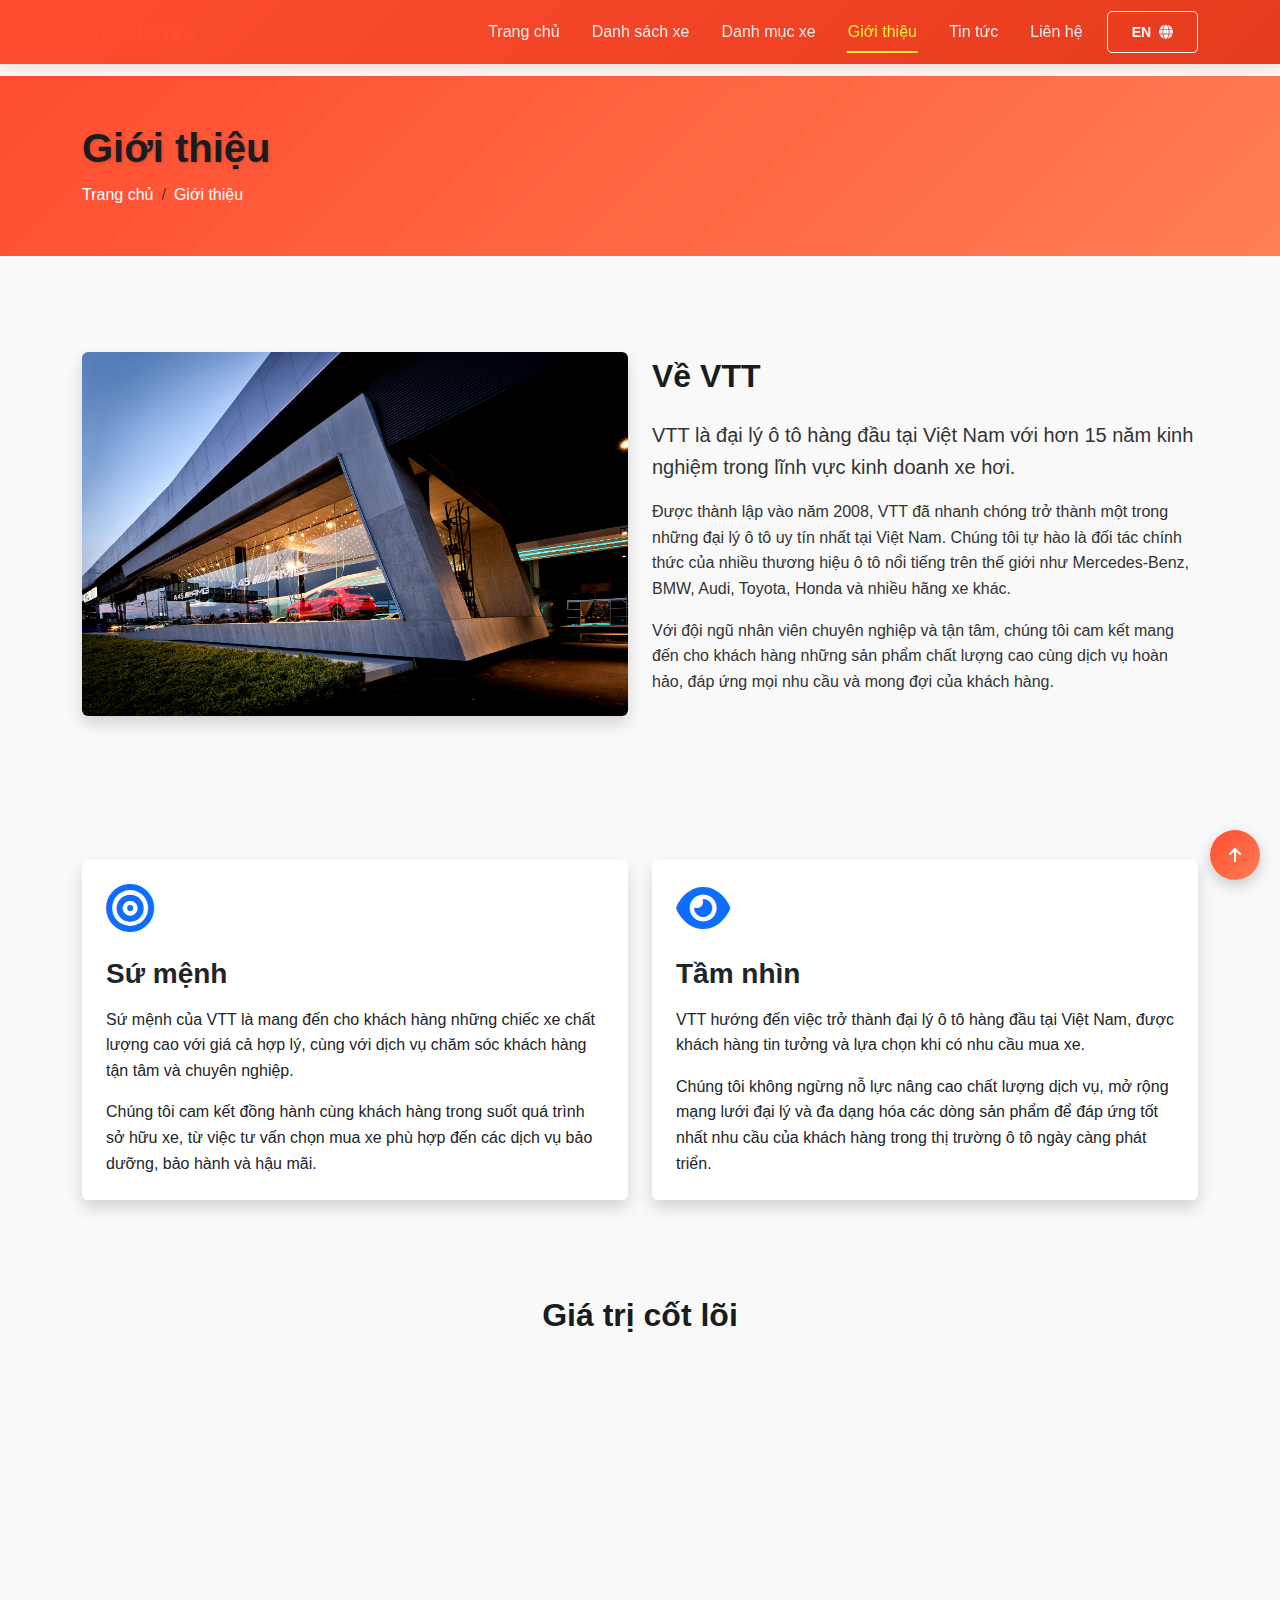
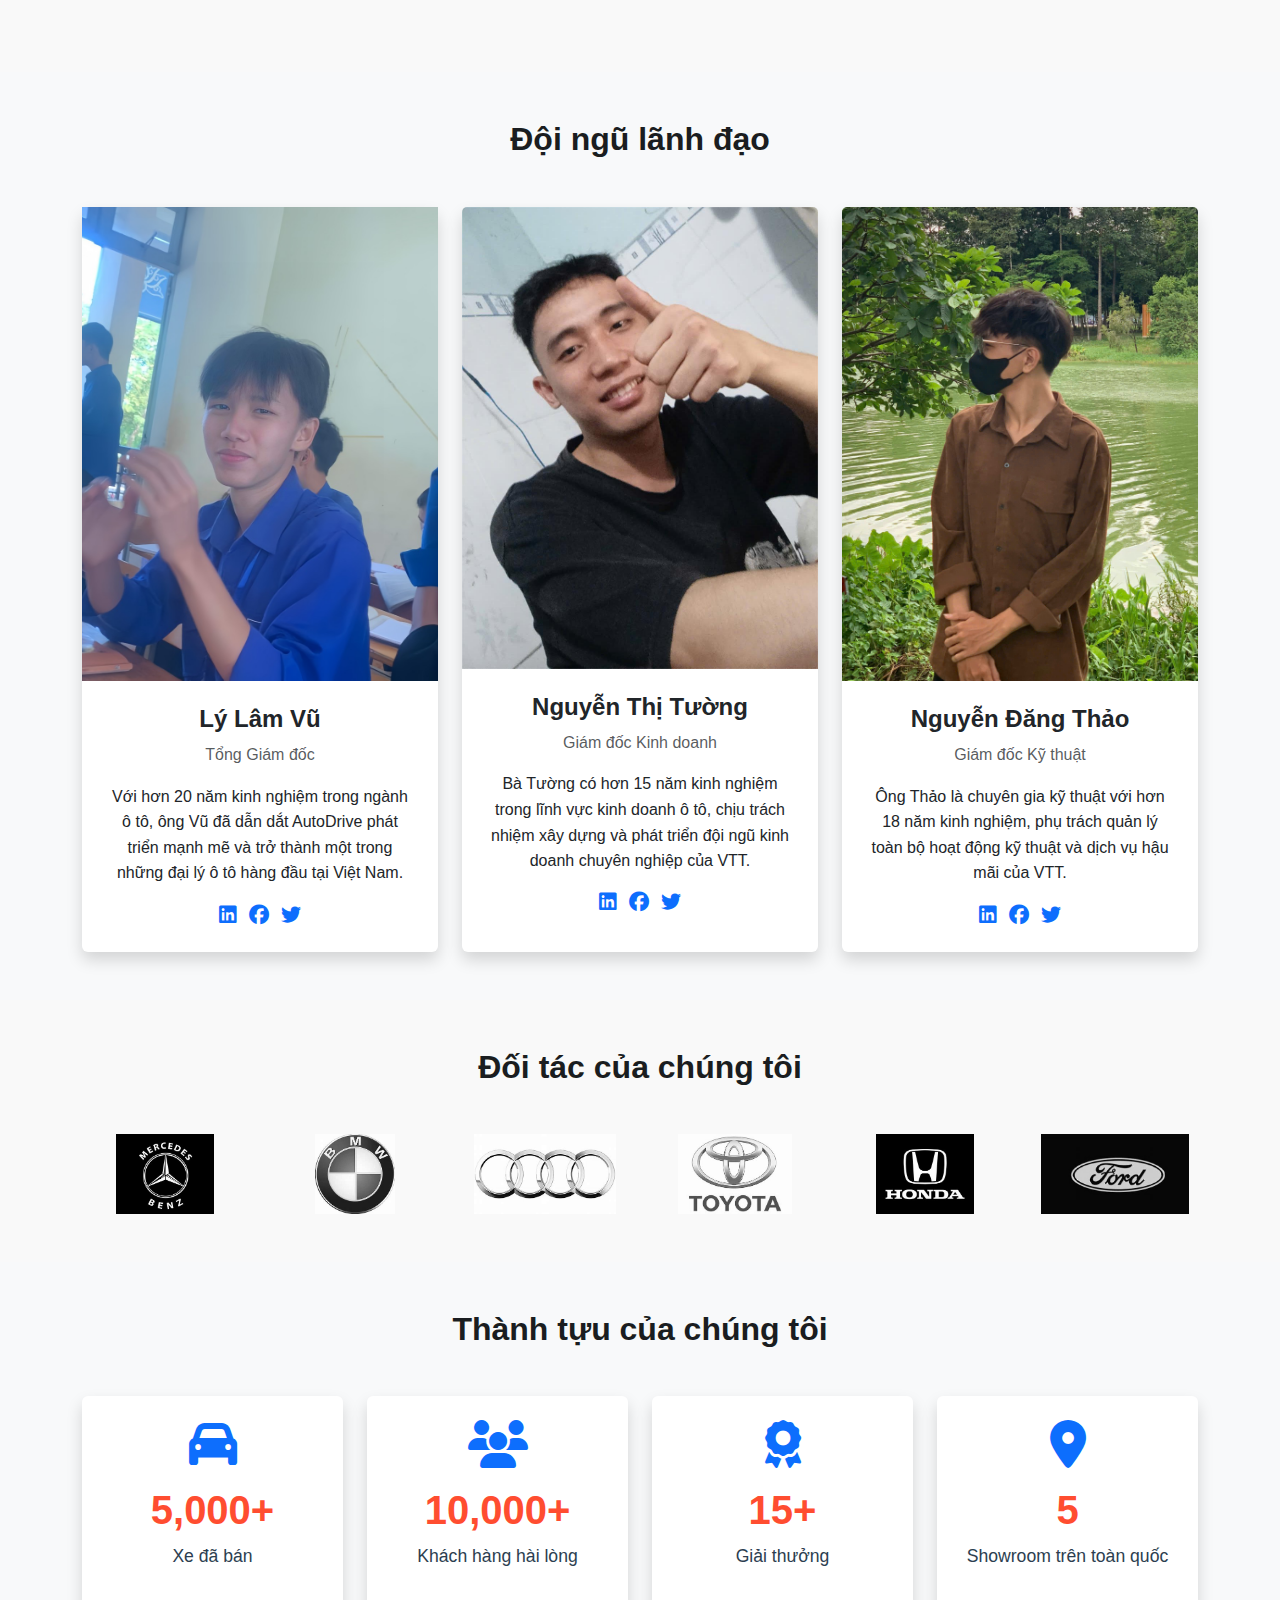
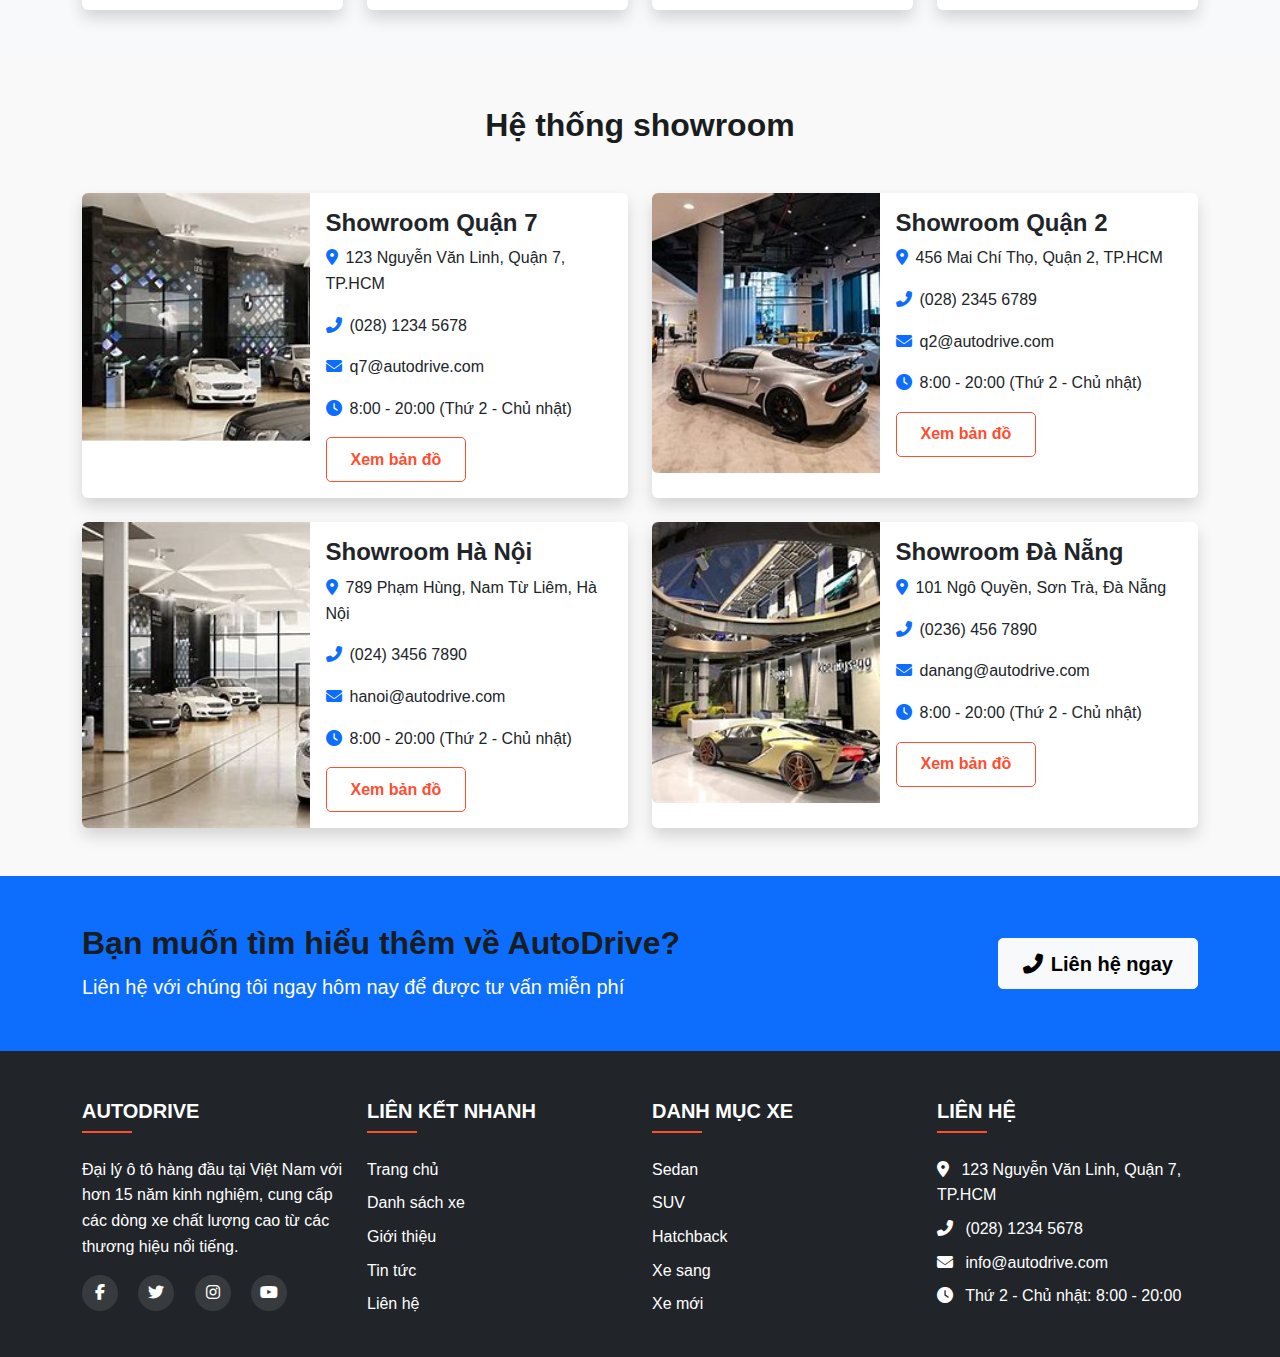
==== about.html @ f497517d "first commit" ====
<!DOCTYPE html>
<html lang="vi">
  <head>
    <meta charset="UTF-8" />
    <meta name="viewport" content="width=device-width, initial-scale=1.0" />
    <meta
      name="description"
      content="Giới thiệu về AutoDrive - Đại lý ô tô uy tín hàng đầu Việt Nam với hơn 15 năm kinh nghiệm trong lĩnh vực kinh doanh xe hơi"
    />
    <title>Giới thiệu - AutoDrive</title>
    <link
      href="https://cdn.jsdelivr.net/npm/bootstrap@5.3.0/dist/css/bootstrap.min.css"
      rel="stylesheet"
    />
    <link
      rel="stylesheet"
      href="https://cdnjs.cloudflare.com/ajax/libs/font-awesome/6.4.0/css/all.min.css"
    />
    <link rel="stylesheet" href="css/styles.css" />
    <style>
      .achievement-number {
        font-size: 2.5rem;
        font-weight: 700;
        color: var(--primary-color);
        margin-bottom: 0.5rem;
      }
      .achievement-text {
        font-size: 1.1rem;
        color: var(--secondary-color);
      }
      .partners-slider img {
        max-height: 80px;
        object-fit: contain;
        filter: grayscale(100%);
        transition: filter 0.3s ease;
      }
      .partners-slider img:hover {
        filter: grayscale(0%);
      }
    </style>
  </head>
  <body>
    <!-- Header & Navbar -->
    <header>
      <nav class="navbar navbar-expand-lg navbar-dark navbar-custom fixed-top">
        <div class="container">
          <a class="navbar-brand" href="index.html">
            <span class="brand-auto">Auto</span
            ><span class="brand-drive">Drive</span>
          </a>
          <button
            class="navbar-toggler"
            type="button"
            data-bs-toggle="collapse"
            data-bs-target="#navbarNav"
          >
            <span class="navbar-toggler-icon"></span>
          </button>
          <div class="collapse navbar-collapse" id="navbarNav">
            <ul class="navbar-nav ms-auto">
              <li class="nav-item">
                <a class="nav-link" href="index.html" data-lang="home"
                  >Trang chủ</a
                >
              </li>
              <li class="nav-item">
                <a class="nav-link" href="cars.html" data-lang="cars"
                  >Danh sách xe</a
                >
              </li>
              <li class="nav-item dropdown">
                <a
                  class="nav-link"
                  href="#"
                  role="button"
                  data-bs-toggle="dropdown"
                  data-lang="categories"
                >
                  Danh mục xe
                </a>
                <ul class="dropdown-menu">
                  <li>
                    <a
                      class="dropdown-item"
                      href="cars.html?type=sedan"
                      data-lang="sedan"
                      >Sedan</a
                    >
                  </li>
                  <li>
                    <a
                      class="dropdown-item"
                      href="cars.html?type=suv"
                      data-lang="suv"
                      >SUV</a
                    >
                  </li>
                  <li>
                    <a
                      class="dropdown-item"
                      href="cars.html?type=hatchback"
                      data-lang="hatchback"
                      >Hatchback</a
                    >
                  </li>
                  <li>
                    <a
                      class="dropdown-item"
                      href="cars.html?type=luxury"
                      data-lang="luxury"
                      >Xe sang</a
                    >
                  </li>
                </ul>
              </li>
              <li class="nav-item">
                <a class="nav-link active" href="about.html" data-lang="about"
                  >Giới thiệu</a
                >
              </li>
              <li class="nav-item">
                <a class="nav-link" href="news.html" data-lang="news"
                  >Tin tức</a
                >
              </li>
              <li class="nav-item">
                <a class="nav-link" href="contact.html" data-lang="contact"
                  >Liên hệ</a
                >
              </li>
              <li class="nav-item">
                <button
                  id="language-switcher"
                  class="btn btn-sm btn-outline-light ms-2"
                >
                  EN <i class="fas fa-globe ms-1"></i>
                </button>
              </li>
            </ul>
          </div>
        </div>
      </nav>
    </header>

    <!-- Page Header -->
    <section class="page-header bg-primary text-white py-5 mb-5">
      <div class="container">
        <div class="row">
          <div class="col-md-8">
            <h1>Giới thiệu</h1>
            <nav aria-label="breadcrumb">
              <ol class="breadcrumb">
                <li class="breadcrumb-item">
                  <a href="index.html" class="text-white">Trang chủ</a>
                </li>
                <li
                  class="breadcrumb-item active text-white"
                  aria-current="page"
                >
                  Giới thiệu
                </li>
              </ol>
            </nav>
          </div>
        </div>
      </div>
    </section>

    <!-- About Us Section -->
    <section id="about-us" class="py-5">
      <div class="container">
        <div class="row align-items-center mb-5">
          <div class="col-lg-6 mb-4 mb-lg-0">
            <img
              src="./imgs/car-showroom.jpg"
              alt="AutoDrive Showroom"
              class="img-fluid rounded shadow"
              onerror="this.src='/placeholder.svg?height=300&width=500';this.onerror='';"
            />
          </div>
          <div class="col-lg-6">
            <h2 class="mb-4">Về VTT</h2>
            <p class="lead">
              VTT là đại lý ô tô hàng đầu tại Việt Nam với hơn 15 năm kinh
              nghiệm trong lĩnh vực kinh doanh xe hơi.
            </p>
            <p>
              Được thành lập vào năm 2008, VTT đã nhanh chóng trở thành một
              trong những đại lý ô tô uy tín nhất tại Việt Nam. Chúng tôi tự hào
              là đối tác chính thức của nhiều thương hiệu ô tô nổi tiếng trên
              thế giới như Mercedes-Benz, BMW, Audi, Toyota, Honda và nhiều hãng
              xe khác.
            </p>
            <p>
              Với đội ngũ nhân viên chuyên nghiệp và tận tâm, chúng tôi cam kết
              mang đến cho khách hàng những sản phẩm chất lượng cao cùng dịch vụ
              hoàn hảo, đáp ứng mọi nhu cầu và mong đợi của khách hàng.
            </p>
          </div>
        </div>
      </div>
    </section>

    <!-- Mission & Vision Section -->
    <section id="mission-vision" class="py-5 bg-light">
      <div class="container">
        <div class="row">
          <div class="col-lg-6 mb-4 mb-lg-0">
            <div class="card border-0 shadow h-100">
              <div class="card-body p-4">
                <div class="feature-icon mb-4">
                  <i class="fas fa-bullseye fa-3x text-primary"></i>
                </div>
                <h3 class="card-title mb-3">Sứ mệnh</h3>
                <p class="card-text">
                  Sứ mệnh của VTT là mang đến cho khách hàng những chiếc xe chất
                  lượng cao với giá cả hợp lý, cùng với dịch vụ chăm sóc khách
                  hàng tận tâm và chuyên nghiệp.
                </p>
                <p class="card-text">
                  Chúng tôi cam kết đồng hành cùng khách hàng trong suốt quá
                  trình sở hữu xe, từ việc tư vấn chọn mua xe phù hợp đến các
                  dịch vụ bảo dưỡng, bảo hành và hậu mãi.
                </p>
              </div>
            </div>
          </div>
          <div class="col-lg-6">
            <div class="card border-0 shadow h-100">
              <div class="card-body p-4">
                <div class="feature-icon mb-4">
                  <i class="fas fa-eye fa-3x text-primary"></i>
                </div>
                <h3 class="card-title mb-3">Tầm nhìn</h3>
                <p class="card-text">
                  VTT hướng đến việc trở thành đại lý ô tô hàng đầu tại Việt
                  Nam, được khách hàng tin tưởng và lựa chọn khi có nhu cầu mua
                  xe.
                </p>
                <p class="card-text">
                  Chúng tôi không ngừng nỗ lực nâng cao chất lượng dịch vụ, mở
                  rộng mạng lưới đại lý và đa dạng hóa các dòng sản phẩm để đáp
                  ứng tốt nhất nhu cầu của khách hàng trong thị trường ô tô ngày
                  càng phát triển.
                </p>
              </div>
            </div>
          </div>
        </div>
      </div>
    </section>

    <!-- Core Values Section -->
    <section id="core-values" class="py-5">
      <div class="container">
        <h2 class="text-center mb-5">Giá trị cốt lõi</h2>
        <div class="row g-4">
          <div class="col-md-4">
            <div class="card border-0 shadow text-center h-100">
              <div class="card-body p-4">
                <div
                  class="rounded-circle bg-primary bg-opacity-10 p-3 d-inline-flex mb-3"
                >
                  <i class="fas fa-handshake fa-2x text-primary"></i>
                </div>
                <h4 class="card-title">Uy tín</h4>
                <p class="card-text">
                  Chúng tôi luôn đặt chữ tín lên hàng đầu, cam kết minh bạch và
                  trung thực trong mọi giao dịch với khách hàng.
                </p>
              </div>
            </div>
          </div>
          <div class="col-md-4">
            <div class="card border-0 shadow text-center h-100">
              <div class="card-body p-4">
                <div
                  class="rounded-circle bg-primary bg-opacity-10 p-3 d-inline-flex mb-3"
                >
                  <i class="fas fa-star fa-2x text-primary"></i>
                </div>
                <h4 class="card-title">Chất lượng</h4>
                <p class="card-text">
                  Chúng tôi chỉ cung cấp những sản phẩm và dịch vụ đạt tiêu
                  chuẩn chất lượng cao nhất, đảm bảo sự hài lòng của khách hàng.
                </p>
              </div>
            </div>
          </div>
          <div class="col-md-4">
            <div class="card border-0 shadow text-center h-100">
              <div class="card-body p-4">
                <div
                  class="rounded-circle bg-primary bg-opacity-10 p-3 d-inline-flex mb-3"
                >
                  <i class="fas fa-users fa-2x text-primary"></i>
                </div>
                <h4 class="card-title">Tận tâm</h4>
                <p class="card-text">
                  Đội ngũ nhân viên của chúng tôi luôn tận tâm phục vụ, lắng
                  nghe và đáp ứng mọi nhu cầu của khách hàng.
                </p>
              </div>
            </div>
          </div>
        </div>
      </div>
    </section>

    <!-- Our Team Section -->
    <section id="our-team" class="py-5 bg-light">
      <div class="container">
        <h2 class="text-center mb-5">Đội ngũ lãnh đạo</h2>
        <div class="row g-4">
          <div class="col-md-4 tr">
            <div class="card border-0 shadow text-center h-100">
              <img
                class="h-100 object-fit-cover"
                src="./imgs/face/anh.jpg"
                class="card-img-top"
                alt="CEO"
                onerror="this.src='/placeholder.svg?height=300&width=500';this.onerror='';"
              />
              <div class="card-body p-4 trontis">
                <h4 class="card-title">Lý Lâm Vũ</h4>
                <p class="text-muted">Tổng Giám đốc</p>
                <p class="card-text">
                  Với hơn 20 năm kinh nghiệm trong ngành ô tô, ông Vũ đã dẫn dắt
                  AutoDrive phát triển mạnh mẽ và trở thành một trong những đại
                  lý ô tô hàng đầu tại Việt Nam.
                </p>
                <div class="social-links mt-3">
                  <a href="#" class="me-2"
                    ><i class="fab fa-linkedin fa-lg text-primary"></i
                  ></a>
                  <a href="#" class="me-2"
                    ><i class="fab fa-facebook fa-lg text-primary"></i
                  ></a>
                  <a href="#"
                    ><i class="fab fa-twitter fa-lg text-primary"></i
                  ></a>
                </div>
              </div>
            </div>
          </div>
          <div class="col-md-4">
            <div class="card border-0 shadow text-center h-100">
              <img
                src="./imgs/face/2.jpg"
                class="card-img-top"
                alt="Sales Director"
                onerror="this.src='/placeholder.svg?height=300&width=500';this.onerror='';"
              />
              <div class="card-body p-4">
                <h4 class="card-title">Nguyễn Thị Tường</h4>
                <p class="text-muted">Giám đốc Kinh doanh</p>
                <p class="card-text">
                  Bà Tường có hơn 15 năm kinh nghiệm trong lĩnh vực kinh doanh ô
                  tô, chịu trách nhiệm xây dựng và phát triển đội ngũ kinh doanh
                  chuyên nghiệp của VTT.
                </p>
                <div class="social-links mt-3">
                  <a href="#" class="me-2"
                    ><i class="fab fa-linkedin fa-lg text-primary"></i
                  ></a>
                  <a href="#" class="me-2"
                    ><i class="fab fa-facebook fa-lg text-primary"></i
                  ></a>
                  <a href="#"
                    ><i class="fab fa-twitter fa-lg text-primary"></i
                  ></a>
                </div>
              </div>
            </div>
          </div>
          <div class="col-md-4">
            <div class="card border-0 shadow text-center h-100">
              <img
                src="./imgs/face/z6456139976148_d3082b2dfe00ddf7fa4ba1dcedfff94f.jpg"
                class="card-img-top"
                alt="Technical Director"
                onerror="this.src='/placeholder.svg?height=300&width=500';this.onerror='';"
              />
              <div class="card-body p-4">
                <h4 class="card-title">Nguyễn Đăng Thảo</h4>
                <p class="text-muted">Giám đốc Kỹ thuật</p>
                <p class="card-text">
                  Ông Thảo là chuyên gia kỹ thuật với hơn 18 năm kinh nghiệm,
                  phụ trách quản lý toàn bộ hoạt động kỹ thuật và dịch vụ hậu
                  mãi của VTT.
                </p>
                <div class="social-links mt-3">
                  <a href="#" class="me-2"
                    ><i class="fab fa-linkedin fa-lg text-primary"></i
                  ></a>
                  <a href="#" class="me-2"
                    ><i class="fab fa-facebook fa-lg text-primary"></i
                  ></a>
                  <a href="#"
                    ><i class="fab fa-twitter fa-lg text-primary"></i
                  ></a>
                </div>
              </div>
            </div>
          </div>
        </div>
      </div>
    </section>

    <!-- Our Partners Section -->
    <section id="our-partners" class="py-5">
      <div class="container">
        <h2 class="text-center mb-5">Đối tác của chúng tôi</h2>
        <div class="row">
          <div class="col-12">
            <div class="partners-slider text-center">
              <div class="row g-4">
                <div class="col-4 col-md-2">
                  <img
                    src="./imgs/Logo_car/MSD.jpg"
                    alt="Mercedes-Benz - Đối tác chính thức của VTT"
                    class="img-fluid"
                    onerror="this.src='/placeholder.svg?height=300&width=500';this.onerror='';"
                  />
                </div>
                <div class="col-4 col-md-2">
                  <img
                    src="./imgs/Logo_car/BMW.jpg"
                    alt="BMW - Đối tác chính thức của AutoDrive"
                    class="img-fluid"
                    onerror="this.src='/placeholder.svg?height=300&width=500';this.onerror='';"
                  />
                </div>
                <div class="col-4 col-md-2">
                  <img
                    src="./imgs/Logo_car/audi.jpg"
                    alt="Audi - Đối tác chính thức của AutoDrive"
                    class="img-fluid"
                    onerror="this.src='/placeholder.svg?height=300&width=500';this.onerror='';"
                  />
                </div>
                <div class="col-4 col-md-2">
                  <img
                    src="./imgs/Logo_car/toyota.jpg"
                    alt="Toyota - Đối tác chính thức của AutoDrive"
                    class="img-fluid"
                    onerror="this.src='/placeholder.svg?height=300&width=500';this.onerror='';"
                  />
                </div>
                <div class="col-4 col-md-2">
                  <img
                    src="./imgs/Logo_car/honda.jpg"
                    alt="Honda - Đối tác chính thức của AutoDrive"
                    class="img-fluid"
                    onerror="this.src='/placeholder.svg?height=300&width=500';this.onerror='';"
                  />
                </div>
                <div class="col-4 col-md-2">
                  <img
                    src="./imgs/Logo_car/ford.jpg"
                    alt="Ford - Đối tác chính thức của AutoDrive"
                    class="img-fluid"
                    onerror="this.src='/placeholder.svg?height=300&width=500';this.onerror='';"
                  />
                </div>
              </div>
            </div>
          </div>
        </div>
      </div>
    </section>

    <!-- Achievements Section -->
    <section id="achievements" class="py-5 bg-light">
      <div class="container">
        <h2 class="text-center mb-5">Thành tựu của chúng tôi</h2>
        <div class="row g-4">
          <div class="col-md-6 col-lg-3">
            <div class="card border-0 shadow text-center h-100">
              <div class="card-body p-4">
                <div class="achievement-icon mb-3">
                  <i class="fas fa-car fa-3x text-primary"></i>
                </div>
                <h3 class="achievement-number">5,000+</h3>
                <p class="achievement-text">Xe đã bán</p>
              </div>
            </div>
          </div>
          <div class="col-md-6 col-lg-3">
            <div class="card border-0 shadow text-center h-100">
              <div class="card-body p-4">
                <div class="achievement-icon mb-3">
                  <i class="fas fa-users fa-3x text-primary"></i>
                </div>
                <h3 class="achievement-number">10,000+</h3>
                <p class="achievement-text">Khách hàng hài lòng</p>
              </div>
            </div>
          </div>
          <div class="col-md-6 col-lg-3">
            <div class="card border-0 shadow text-center h-100">
              <div class="card-body p-4">
                <div class="achievement-icon mb-3">
                  <i class="fas fa-award fa-3x text-primary"></i>
                </div>
                <h3 class="achievement-number">15+</h3>
                <p class="achievement-text">Giải thưởng</p>
              </div>
            </div>
          </div>
          <div class="col-md-6 col-lg-3">
            <div class="card border-0 shadow text-center h-100">
              <div class="card-body p-4">
                <div class="achievement-icon mb-3">
                  <i class="fas fa-map-marker-alt fa-3x text-primary"></i>
                </div>
                <h3 class="achievement-number">5</h3>
                <p class="achievement-text">Showroom trên toàn quốc</p>
              </div>
            </div>
          </div>
        </div>
      </div>
    </section>

    <!-- Our Showrooms Section -->
    <section id="our-showrooms" class="py-5">
      <div class="container">
        <h2 class="text-center mb-5">Hệ thống showroom</h2>
        <div class="row g-4">
          <div class="col-md-6">
            <div class="card border-0 shadow h-100">
              <div class="row g-0">
                <div class="col-md-5">
                  <img
                    src="./imgs/showroom/sr1.jpg"
                    class="img-fluid rounded-start h-100"
                    alt="Showroom Quận 7"
                    style="object-fit: cover"
                    onerror="this.src='/placeholder.svg?height=300&width=500';this.onerror='';"
                  />
                </div>
                <div class="col-md-7">
                  <div class="card-body">
                    <h4 class="card-title">Showroom Quận 7</h4>
                    <p class="card-text">
                      <i class="fas fa-map-marker-alt me-2 text-primary"></i>123
                      Nguyễn Văn Linh, Quận 7, TP.HCM
                    </p>
                    <p class="card-text">
                      <i class="fas fa-phone-alt me-2 text-primary"></i>(028)
                      1234 5678
                    </p>
                    <p class="card-text">
                      <i class="fas fa-envelope me-2 text-primary"></i
                      >q7@autodrive.com
                    </p>
                    <p class="card-text">
                      <i class="fas fa-clock me-2 text-primary"></i>8:00 - 20:00
                      (Thứ 2 - Chủ nhật)
                    </p>
                    <a
                      href="#"
                      class="btn btn-outline-primary showroom-map-link"
                      data-showroom="Showroom Quận 7"
                      >Xem bản đồ</a
                    >
                  </div>
                </div>
              </div>
            </div>
          </div>
          <div class="col-md-6">
            <div class="card border-0 shadow h-100">
              <div class="row g-0">
                <div class="col-md-5">
                  <img
                    src="./imgs/showroom/sr2.jpg"
                    class="img-fluid rounded-start h-100"
                    alt="Showroom Quận 2"
                    style="object-fit: cover"
                    onerror="this.src='/placeholder.svg?height=300&width=500';this.onerror='';"
                  />
                </div>
                <div class="col-md-7">
                  <div class="card-body">
                    <h4 class="card-title">Showroom Quận 2</h4>
                    <p class="card-text">
                      <i class="fas fa-map-marker-alt me-2 text-primary"></i>456
                      Mai Chí Thọ, Quận 2, TP.HCM
                    </p>
                    <p class="card-text">
                      <i class="fas fa-phone-alt me-2 text-primary"></i>(028)
                      2345 6789
                    </p>
                    <p class="card-text">
                      <i class="fas fa-envelope me-2 text-primary"></i
                      >q2@autodrive.com
                    </p>
                    <p class="card-text">
                      <i class="fas fa-clock me-2 text-primary"></i>8:00 - 20:00
                      (Thứ 2 - Chủ nhật)
                    </p>
                    <a
                      href="#"
                      class="btn btn-outline-primary showroom-map-link"
                      data-showroom="Showroom Quận 2"
                      >Xem bản đồ</a
                    >
                  </div>
                </div>
              </div>
            </div>
          </div>
          <div class="col-md-6">
            <div class="card border-0 shadow h-100">
              <div class="row g-0">
                <div class="col-md-5">
                  <img
                    src="./imgs/showroom/sr3.jpg"
                    class="img-fluid rounded-start h-100"
                    alt="Showroom Hà Nội"
                    style="object-fit: cover"
                    onerror="this.src='/placeholder.svg?height=300&width=500';this.onerror='';"
                  />
                </div>
                <div class="col-md-7">
                  <div class="card-body">
                    <h4 class="card-title">Showroom Hà Nội</h4>
                    <p class="card-text">
                      <i class="fas fa-map-marker-alt me-2 text-primary"></i>789
                      Phạm Hùng, Nam Từ Liêm, Hà Nội
                    </p>
                    <p class="card-text">
                      <i class="fas fa-phone-alt me-2 text-primary"></i>(024)
                      3456 7890
                    </p>
                    <p class="card-text">
                      <i class="fas fa-envelope me-2 text-primary"></i
                      >hanoi@autodrive.com
                    </p>
                    <p class="card-text">
                      <i class="fas fa-clock me-2 text-primary"></i>8:00 - 20:00
                      (Thứ 2 - Chủ nhật)
                    </p>
                    <a
                      href="#"
                      class="btn btn-outline-primary showroom-map-link"
                      data-showroom="Showroom Hà Nội"
                      >Xem bản đồ</a
                    >
                  </div>
                </div>
              </div>
            </div>
          </div>
          <div class="col-md-6">
            <div class="card border-0 shadow h-100">
              <div class="row g-0">
                <div class="col-md-5">
                  <img
                    src="./imgs/showroom/sr4.jpg"
                    class="img-fluid rounded-start h-100"
                    alt="Showroom Đà Nẵng"
                    style="object-fit: cover"
                    onerror="this.src='/placeholder.svg?height=300&width=500';this.onerror='';"
                  />
                </div>
                <div class="col-md-7">
                  <div class="card-body">
                    <h4 class="card-title">Showroom Đà Nẵng</h4>
                    <p class="card-text">
                      <i class="fas fa-map-marker-alt me-2 text-primary"></i>101
                      Ngô Quyền, Sơn Trà, Đà Nẵng
                    </p>
                    <p class="card-text">
                      <i class="fas fa-phone-alt me-2 text-primary"></i>(0236)
                      456 7890
                    </p>
                    <p class="card-text">
                      <i class="fas fa-envelope me-2 text-primary"></i
                      >danang@autodrive.com
                    </p>
                    <p class="card-text">
                      <i class="fas fa-clock me-2 text-primary"></i>8:00 - 20:00
                      (Thứ 2 - Chủ nhật)
                    </p>
                    <a
                      href="#"
                      class="btn btn-outline-primary showroom-map-link"
                      data-showroom="Showroom Đà Nẵng"
                      >Xem bản đồ</a
                    >
                  </div>
                </div>
              </div>
            </div>
          </div>
        </div>
      </div>
    </section>

    <!-- Call to Action -->
    <section class="py-5 bg-primary text-white">
      <div class="container">
        <div class="row align-items-center">
          <div class="col-lg-8 mb-4 mb-lg-0">
            <h2 class="fw-bold">Bạn muốn tìm hiểu thêm về AutoDrive?</h2>
            <p class="lead mb-0">
              Liên hệ với chúng tôi ngay hôm nay để được tư vấn miễn phí
            </p>
          </div>
          <div class="col-lg-4 text-lg-end">
            <a href="contact.html" class="btn btn-light btn-lg">
              <i class="fas fa-phone-alt me-2"></i>Liên hệ ngay
            </a>
          </div>
        </div>
      </div>
    </section>

    <!-- Footer -->
    <footer class="bg-dark text-white pt-5 pb-4">
      <div class="container">
        <div class="row">
          <div class="col-lg-3 col-md-6 mb-4 mb-md-0">
            <h5 class="text-uppercase mb-4">AutoDrive</h5>
            <p>
              Đại lý ô tô hàng đầu tại Việt Nam với hơn 15 năm kinh nghiệm, cung
              cấp các dòng xe chất lượng cao từ các thương hiệu nổi tiếng.
            </p>
            <div class="social-links mt-3">
              <a href="#" class="text-white me-3"
                ><i class="fab fa-facebook-f"></i
              ></a>
              <a href="#" class="text-white me-3"
                ><i class="fab fa-twitter"></i
              ></a>
              <a href="#" class="text-white me-3"
                ><i class="fab fa-instagram"></i
              ></a>
              <a href="#" class="text-white me-3"
                ><i class="fab fa-youtube"></i
              ></a>
            </div>
          </div>

          <div class="col-lg-3 col-md-6 mb-4 mb-md-0">
            <h5 class="text-uppercase mb-4">Liên kết nhanh</h5>
            <ul class="list-unstyled">
              <li class="mb-2">
                <a href="index.html" class="text-white text-decoration-none"
                  >Trang chủ</a
                >
              </li>
              <li class="mb-2">
                <a href="cars.html" class="text-white text-decoration-none"
                  >Danh sách xe</a
                >
              </li>
              <li class="mb-2">
                <a href="about.html" class="text-white text-decoration-none"
                  >Giới thiệu</a
                >
              </li>
              <li class="mb-2">
                <a href="news.html" class="text-white text-decoration-none"
                  >Tin tức</a
                >
              </li>
              <li class="mb-2">
                <a href="contact.html" class="text-white text-decoration-none"
                  >Liên hệ</a
                >
              </li>
            </ul>
          </div>

          <div class="col-lg-3 col-md-6 mb-4 mb-md-0">
            <h5 class="text-uppercase mb-4">Danh mục xe</h5>
            <ul class="list-unstyled">
              <li class="mb-2">
                <a
                  href="cars.html?type=sedan"
                  class="text-white text-decoration-none"
                  >Sedan</a
                >
              </li>
              <li class="mb-2">
                <a
                  href="cars.html?type=suv"
                  class="text-white text-decoration-none"
                  >SUV</a
                >
              </li>
              <li class="mb-2">
                <a
                  href="cars.html?type=hatchback"
                  class="text-white text-decoration-none"
                  >Hatchback</a
                >
              </li>
              <li class="mb-2">
                <a
                  href="cars.html?type=luxury"
                  class="text-white text-decoration-none"
                  >Xe sang</a
                >
              </li>
              <li class="mb-2">
                <a
                  href="cars.html?type=new"
                  class="text-white text-decoration-none"
                  >Xe mới</a
                >
              </li>
            </ul>
          </div>

          <div class="col-lg-3 col-md-6 mb-4 mb-md-0">
            <h5 class="text-uppercase mb-4">Liên hệ</h5>
            <ul class="list-unstyled">
              <li class="mb-2">
                <i class="fas fa-map-marker-alt me-2"></i> 123 Nguyễn Văn Linh,
                Quận 7, TP.HCM
              </li>
              <li class="mb-2">
                <i class="fas fa-phone-alt me-2"></i> (028) 1234 5678
              </li>
              <li class="mb-2">
                <i class="fas fa-envelope me-2"></i> info@autodrive.com
              </li>
              <li class="mb-2">
                <i class="fas fa-clock me-2"></i> Thứ 2 - Chủ nhật: 8:00 - 20:00
              </li>
            </ul>
          </div>
        </div>
      </div>
    </footer>

    <!-- Back to Top Button -->
    <a
      href="#"
      class="btn btn-primary back-to-top d-flex justify-content-center align-items-center"
      id="back-to-top"
    >
      <i class="fas fa-arrow-up"></i>
    </a>

    <!-- JavaScript Libraries -->
    <script src="https://cdn.jsdelivr.net/npm/bootstrap@5.3.0/dist/js/bootstrap.bundle.min.js"></script>
    <script src="https://code.jquery.com/jquery-3.6.0.min.js"></script>
    <script src="js/main.js"></script>
    <script src="js/about.js"></script>
    <script src="js/language-switcher.js"></script>
  </body>
</html>
---- css/styles.css ----
/* Global Styles */
:root {
  --primary-color: #ff4d30; /* Thay đổi màu chính sang màu cam đỏ nổi bật */
  --secondary-color: #2c3e50;
  --dark-color: #1a1d20;
  --light-color: #f8f9fa;
  --success-color: #2ecc71;
  --danger-color: #e74c3c;
  --warning-color: #f39c12;
  --info-color: #3498db;
  --accent-color: #8e44ad;
  --gradient-primary: linear-gradient(135deg, #ff4d30 0%, #ff7e54 100%);
  --box-shadow: 0 10px 30px rgba(0, 0, 0, 0.1);
  --transition: all 0.3s ease;
}

body {
  font-family: "Segoe UI", Tahoma, Geneva, Verdana, sans-serif;
  color: #333;
  line-height: 1.6;
  padding-top: 76px; /* For fixed navbar */
  background-color: #f9f9f9;
}

h1,
h2,
h3,
h4,
h5,
h6 {
  font-weight: 700;
  color: var(--dark-color);
}
.logo-web {
  font-size: 2rem;
  font-weight: 700;
  color: #fff;
  letter-spacing: 3px;
}
.carousel-inner h1 {
  color: #e63b1e;
}
a {
  text-decoration: none;
  color: var(--primary-color);
  transition: var(--transition);
}

a:hover {
  color: #e63b1e;
}

.btn {
  border-radius: 5px;
  font-weight: 600;
  padding: 0.6rem 1.5rem;
  transition: var(--transition);
}

.btn-primary {
  background: var(--gradient-primary);
  border-color: var(--primary-color);
}

.btn-primary:hover,
.btn-primary:focus {
  background: linear-gradient(135deg, #e63b1e 0%, #ff6b40 100%);
  border-color: #e63b1e;
  transform: translateY(-3px);
  box-shadow: 0 10px 20px rgba(255, 77, 48, 0.3);
}

.btn-outline-primary {
  color: var(--primary-color);
  border-color: var(--primary-color);
}

.btn-outline-primary:hover {
  background-color: var(--primary-color);
  color: white;
  transform: translateY(-3px);
  box-shadow: 0 10px 20px rgba(255, 77, 48, 0.2);
}

.section-title {
  position: relative;
  margin-bottom: 40px;
  text-align: center;
}

.section-title::after {
  content: "";
  position: absolute;
  bottom: -10px;
  left: 50%;
  transform: translateX(-50%);
  width: 80px;
  height: 3px;
  background: var(--gradient-primary);
  border-radius: 3px;
}

/* Navbar Styles */
.navbar {
  box-shadow: 0 2px 15px rgba(0, 0, 0, 0.1);
  transition: var(--transition);
}

.navbar-dark {
  background-color: var(--dark-color) !important;
}

.navbar-brand {
  font-weight: 700;
  font-size: 1.5rem;
}

.navbar-brand span {
  color: var(--primary-color) !important;
}

.navbar-dark .navbar-nav .nav-link {
  color: rgba(255, 255, 255, 0.85);
  font-weight: 500;
  padding: 0.5rem 1rem;
  position: relative;
}

.navbar-dark .navbar-nav .nav-link::after {
  content: "";
  position: absolute;
  width: 0;
  height: 2px;
  bottom: 0;
  left: 50%;
  background-color: var(--primary-color);
  transition: all 0.3s ease;
  transform: translateX(-50%);
}

.navbar-dark .navbar-nav .nav-link:hover::after,
.navbar-dark .navbar-nav .nav-link.active::after {
  width: 70%;
}

.navbar-dark .navbar-nav .nav-link:hover,
.navbar-dark .navbar-nav .nav-link.active {
  color: #fff;
}

/* Hero Carousel */
#hero-carousel {
  margin-top: -76px; /* Offset for navbar */
}

#hero-carousel .carousel-item {
  height: 600px;
}

#hero-carousel .carousel-item img {
  object-fit: cover;
  height: 100%;
  filter: brightness(0.7);
}

#hero-carousel .carousel-caption {
  bottom: 20%;
  padding: 20px;
}

#hero-carousel .carousel-caption h1 {
  font-size: 3.5rem;
  font-weight: 700;
  margin-bottom: 20px;
  text-shadow: 2px 2px 5px rgba(0, 0, 0, 0.5);
  animation: fadeInDown 1s;
}

#hero-carousel .carousel-caption p {
  font-size: 1.25rem;
  margin-bottom: 30px;
  text-shadow: 1px 1px 3px rgba(0, 0, 0, 0.5);
  animation: fadeInUp 1s;
}

#hero-carousel .carousel-caption .btn {
  animation: fadeInUp 1.2s;
  padding: 12px 25px;
  font-weight: 600;
  text-transform: uppercase;
  letter-spacing: 1px;
  transition: all 0.4s ease;
}

#hero-carousel .carousel-caption .btn-primary {
  background: var(--gradient-primary);
  border: none;
  box-shadow: 0 10px 20px rgba(255, 77, 48, 0.3);
}

#hero-carousel .carousel-caption .btn-primary:hover {
  transform: translateY(-5px);
  box-shadow: 0 15px 30px rgba(255, 77, 48, 0.4);
}

#hero-carousel .carousel-caption .btn-outline-light {
  border: 2px solid white;
  background-color: rgba(255, 255, 255, 0.1);
}

#hero-carousel .carousel-caption .btn-outline-light:hover {
  background-color: white;
  color: var(--primary-color);
  transform: translateY(-5px);
  box-shadow: 0 10px 20px rgba(255, 255, 255, 0.3);
}

/* Search Section */
.search-container {
  margin-top: -50px;
  z-index: 10;
  position: relative;
  border-radius: 15px;
  box-shadow: var(--box-shadow);
  background-color: white;
  padding: 30px;
}

.search-container h3 {
  color: var(--dark-color);
  margin-bottom: 25px;
}

.search-container .form-select,
.search-container .form-control {
  border-radius: 5px;
  border: 1px solid #e1e1e1;
  padding: 12px;
  height: auto;
}

.search-container .btn {
  padding: 12px;
}

/* Car Cards */
.car-card {
  transition: transform 0.3s ease, box-shadow 0.3s ease;
  border: none;
  border-radius: 15px;
  overflow: hidden;
  box-shadow: var(--box-shadow);
}

.car-card:hover {
  transform: translateY(-10px);
  box-shadow: 0 15px 35px rgba(0, 0, 0, 0.15);
}

.car-card img {
  height: 200px;
  object-fit: cover;
  transition: transform 0.5s ease;
}

.car-card:hover img {
  transform: scale(1.05);
}

.car-features {
  display: flex;
  justify-content: space-between;
  color: var(--secondary-color);
  font-size: 0.9rem;
}

.car-features span {
  display: flex;
  align-items: center;
}

.car-features i {
  margin-right: 5px;
  color: var(--primary-color);
}

.price {
  font-size: 1.25rem;
  font-weight: 700;
  color: var(--primary-color);
}

.badge {
  padding: 0.5em 1em;
  font-weight: 600;
}

/* Feature Boxes */
.feature-box {
  background-color: #fff;
  border-radius: 15px;
  box-shadow: var(--box-shadow);
  transition: transform 0.3s ease, box-shadow 0.3s ease;
  padding: 30px;
}

.feature-box:hover {
  transform: translateY(-10px);
  box-shadow: 0 15px 35px rgba(0, 0, 0, 0.15);
}

.feature-icon {
  color: var(--primary-color);
  margin-bottom: 20px;
}

/* Testimonial Cards */
.testimonial-card {
  transition: transform 0.3s ease, box-shadow 0.3s ease;
  border-radius: 15px;
  padding: 25px;
}

.testimonial-card:hover {
  transform: translateY(-10px);
  box-shadow: 0 15px 35px rgba(0, 0, 0, 0.15);
}

.testimonial-text {
  font-style: italic;
  color: #555;
  line-height: 1.8;
}

.testimonial-rating i {
  color: var(--warning-color);
}

.testimonial-author img {
  width: 60px;
  height: 60px;
  object-fit: cover;
  border: 3px solid var(--primary-color);
}

/* News Cards */
.news-card {
  transition: transform 0.3s ease, box-shadow 0.3s ease;
  border: none;
  border-radius: 15px;
  overflow: hidden;
  box-shadow: var(--box-shadow);
}

.news-card:hover {
  transform: translateY(-10px);
  box-shadow: 0 15px 35px rgba(0, 0, 0, 0.15);
}

.news-card img {
  height: 200px;
  object-fit: cover;
  transition: transform 0.5s ease;
}

.news-card:hover img {
  transform: scale(1.05);
}

.news-card .card-footer {
  background-color: transparent;
  border-top: 1px solid rgba(0, 0, 0, 0.05);
}

/* Newsletter */
.newsletter-input {
  max-width: 500px;
  margin: 0 auto;
}

.newsletter-input .form-control {
  border-radius: 5px 0 0 5px;
  padding: 12px;
  height: auto;
}

.newsletter-input .btn {
  border-radius: 0 5px 5px 0;
  padding: 12px 20px;
}

/* Page Header */
.page-header {
  background: var(--gradient-primary);
  padding: 80px 0;
  margin-bottom: 50px;
}

.page-header h1 {
  font-size: 2.5rem;
  margin-bottom: 10px;
  text-shadow: 1px 1px 3px rgba(0, 0, 0, 0.2);
}

.breadcrumb {
  background: transparent;
  padding: 0;
  margin: 0;
}

.breadcrumb-item a {
  color: rgba(255, 255, 255, 0.8);
}

.breadcrumb-item.active {
  color: white;
}

/* Back to Top Button */
.back-to-top {
  position: fixed;
  bottom: 20px;
  right: 20px;
  display: none;
  width: 50px;
  height: 50px;
  border-radius: 50%;
  text-align: center;
  line-height: 50px;
  z-index: 99;
  box-shadow: 0 5px 15px rgba(0, 0, 0, 0.2);
  background: var(--gradient-primary);
  border: none;
  transition: var(--transition);
}

.back-to-top:hover {
  transform: translateY(-5px);
  box-shadow: 0 10px 20px rgba(255, 77, 48, 0.3);
}

/* Footer */
footer {
  background-color: var(--dark-color);
}

footer h5 {
  color: white;
  font-weight: 600;
  margin-bottom: 20px;
  position: relative;
  padding-bottom: 10px;
}

footer h5::after {
  content: "";
  position: absolute;
  left: 0;
  bottom: 0;
  width: 50px;
  height: 2px;
  background-color: var(--primary-color);
}

footer .social-links a {
  display: inline-block;
  width: 36px;
  height: 36px;
  background-color: rgba(255, 255, 255, 0.1);
  border-radius: 50%;
  text-align: center;
  line-height: 36px;
  margin-right: 10px;
  transition: var(--transition);
}

footer .social-links a:hover {
  background-color: var(--primary-color);
  transform: translateY(-3px);
}

/* Animations */
@keyframes fadeInDown {
  from {
    opacity: 0;
    transform: translateY(-20px);
  }
  to {
    opacity: 1;
    transform: translateY(0);
  }
}

@keyframes fadeInUp {
  from {
    opacity: 0;
    transform: translateY(20px);
  }
  to {
    opacity: 1;
    transform: translateY(0);
  }
}

/* Custom Navbar Styles */
.navbar-custom {
  background: linear-gradient(135deg, #ff4d30 0%, #e63b1e 100%);
  box-shadow: 0 2px 15px rgba(230, 59, 30, 0.2);
}

.navbar-custom .navbar-brand {
  font-weight: 800;
}

.navbar-custom .brand-auto {
  color: #fff;
}

.navbar-custom .brand-drive {
  color: #ffeb3b;
}

.navbar-custom .navbar-nav .nav-link {
  color: rgba(255, 255, 255, 0.9);
}

.navbar-custom .navbar-nav .nav-link:hover,
.navbar-custom .navbar-nav .nav-link.active {
  color: #ffeb3b;
}

.navbar-custom .navbar-nav .nav-link::after {
  background-color: #ffeb3b;
}

.navbar-custom .navbar-toggler {
  border-color: rgba(255, 255, 255, 0.5);
}

.navbar-custom .navbar-toggler-icon {
  background-image: url("data:image/svg+xml,%3csvg xmlns='http://www.w3.org/2000/svg' viewBox='0 0 30 30'%3e%3cpath stroke='rgba%28255, 255, 255, 0.9%29' stroke-linecap='round' stroke-miterlimit='10' stroke-width='2' d='M4 7h22M4 15h22M4 23h22'/%3e%3c/svg%3e");
}

.promotion-card {
  border: none;
  border-radius: 15px;
  overflow: hidden;
  box-shadow: 0 10px 30px rgba(0, 0, 0, 0.1);
  transition: all 0.3s ease;
  height: 100%;
}

.promotion-card:hover {
  transform: translateY(-10px);
  box-shadow: 0 15px 35px rgba(0, 0, 0, 0.15);
}

.promotion-card .card-img-top {
  height: 220px;
  object-fit: cover;
}

.promotion-badge {
  position: absolute;
  top: 15px;
  right: 15px;
  padding: 8px 15px;
  font-weight: 600;
  z-index: 2;
}

.promotion-timer {
  background-color: rgba(255, 77, 48, 0.9);
  color: white;
  padding: 10px;
  text-align: center;
  font-weight: 600;
  border-radius: 0 0 15px 15px;
}

.promotion-timer span {
  background-color: rgba(0, 0, 0, 0.2);
  padding: 5px 8px;
  border-radius: 5px;
  margin: 0 2px;
}

.discount-circle {
  position: absolute;
  top: 20px;
  left: 20px;
  width: 80px;
  height: 80px;
  background: var(--gradient-primary);
  border-radius: 50%;
  display: flex;
  align-items: center;
  justify-content: center;
  color: white;
  font-weight: 700;
  font-size: 1.5rem;
  box-shadow: 0 5px 15px rgba(255, 77, 48, 0.3);
  z-index: 2;
}

.promotion-banner {
  background: var(--gradient-primary);
  padding: 50px 0;
  margin-bottom: 50px;
  color: white;
  text-align: center;
  border-radius: 15px;
}

.promotion-banner h2 {
  color: white;
  font-size: 2.5rem;
  margin-bottom: 20px;
}

.promotion-banner p {
  font-size: 1.2rem;
  max-width: 800px;
  margin: 0 auto 30px;
}

.countdown-container {
  display: flex;
  justify-content: center;
  margin-bottom: 30px;
}

.countdown-box {
  background-color: rgba(255, 255, 255, 0.2);
  border-radius: 10px;
  padding: 15px;
  margin: 0 10px;
  min-width: 100px;
  text-align: center;
}

.countdown-box .number {
  font-size: 2.5rem;
  font-weight: 700;
  line-height: 1;
  margin-bottom: 5px;
}

.countdown-box .text {
  font-size: 0.9rem;
  text-transform: uppercase;
  letter-spacing: 1px;
}

.how-it-works {
  background-color: #f9f9f9;
  padding: 50px 0;
  margin: 50px 0;
  border-radius: 15px;
}

.step-box {
  text-align: center;
  padding: 30px 20px;
  background-color: white;
  border-radius: 15px;
  box-shadow: 0 10px 30px rgba(0, 0, 0, 0.05);
  height: 100%;
  transition: all 0.3s ease;
}

.step-box:hover {
  transform: translateY(-10px);
  box-shadow: 0 15px 35px rgba(0, 0, 0, 0.1);
}

.step-number {
  width: 60px;
  height: 60px;
  background: var(--gradient-primary);
  color: white;
  font-size: 1.5rem;
  font-weight: 700;
  border-radius: 50%;
  display: flex;
  align-items: center;
  justify-content: center;
  margin: 0 auto 20px;
}

/* Responsive Styles */
@media (max-width: 992px) {
  #hero-carousel .carousel-caption h1 {
    font-size: 2.5rem;
  }

  #hero-carousel .carousel-item {
    height: 500px;
  }
}

@media (max-width: 768px) {
  #hero-carousel .carousel-caption h1 {
    font-size: 2rem;
  }

  #hero-carousel .carousel-item {
    height: 400px;
  }

  .search-container {
    margin-top: 0;
  }
}

@media (max-width: 576px) {
  #hero-carousel .carousel-caption h1 {
    font-size: 1.5rem;
  }

  #hero-carousel .carousel-caption p {
    font-size: 1rem;
  }

  #hero-carousel .carousel-item {
    height: 350px;
  }
}
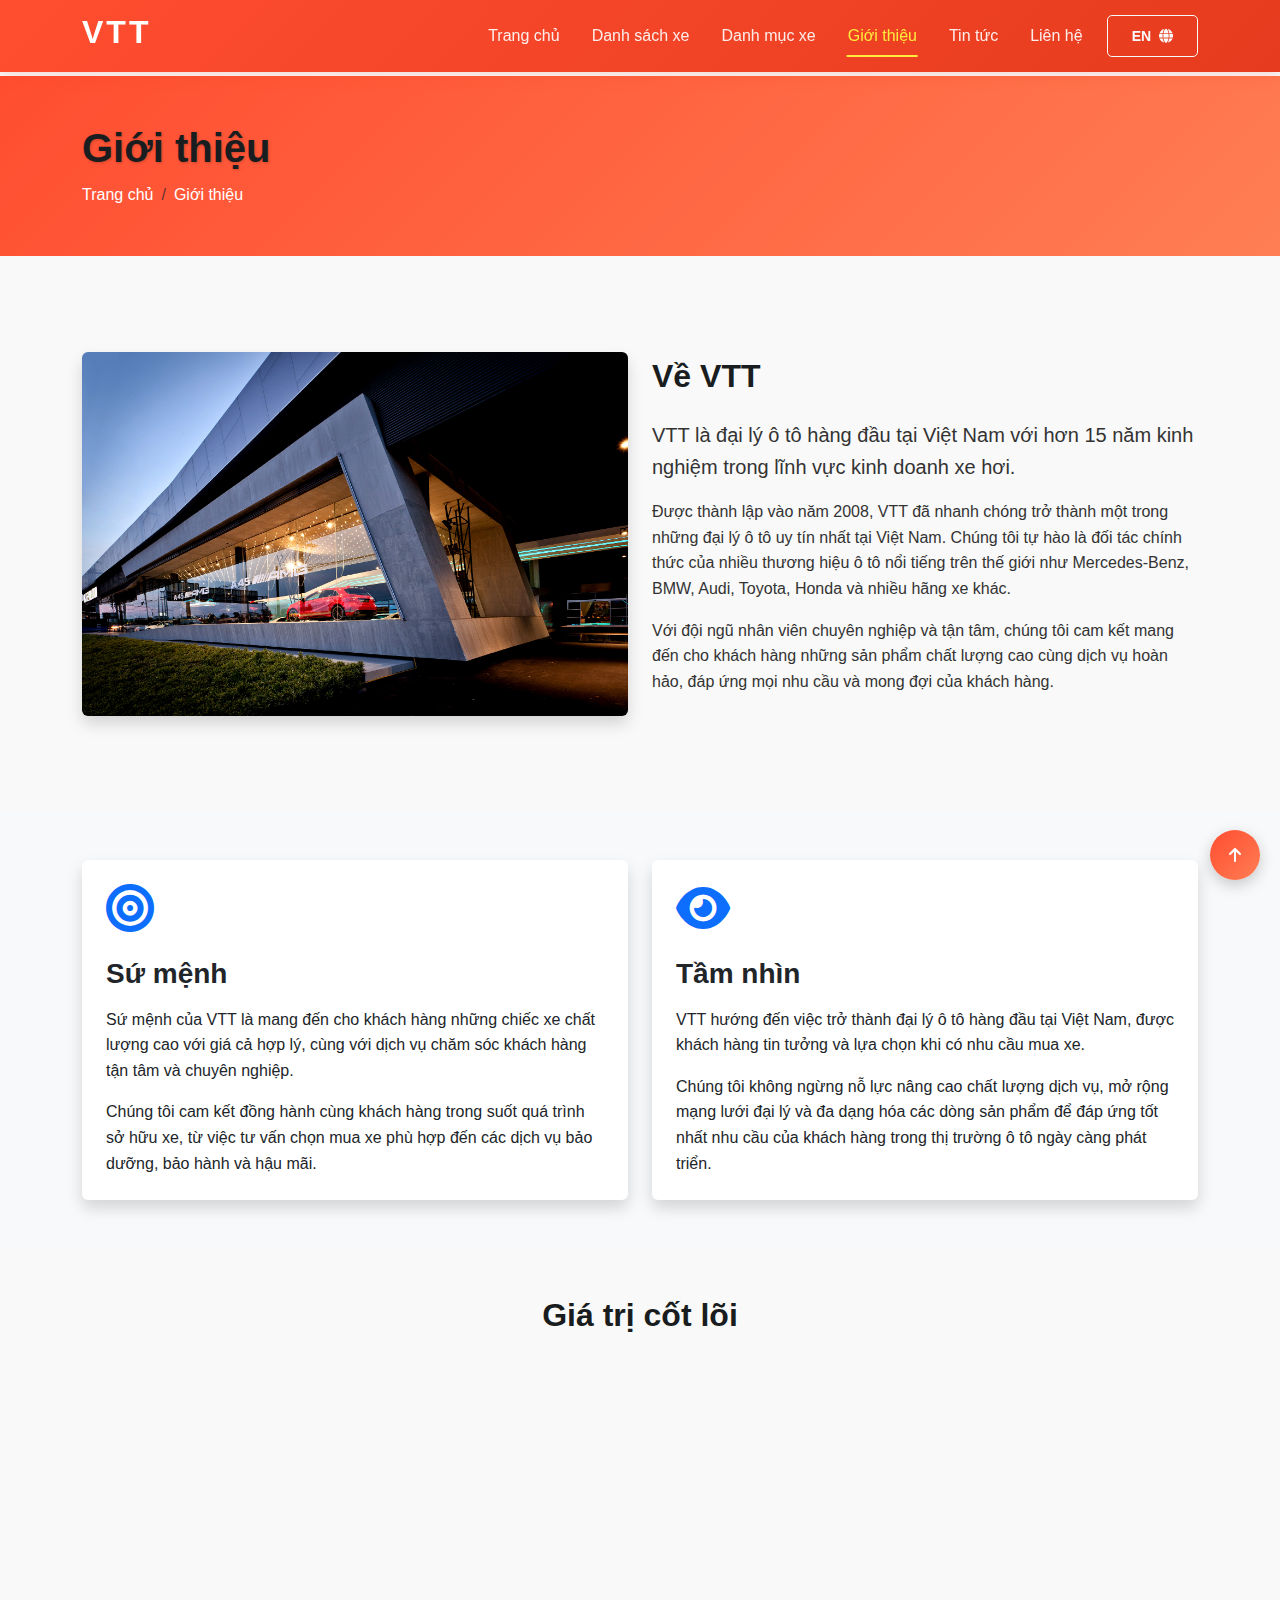
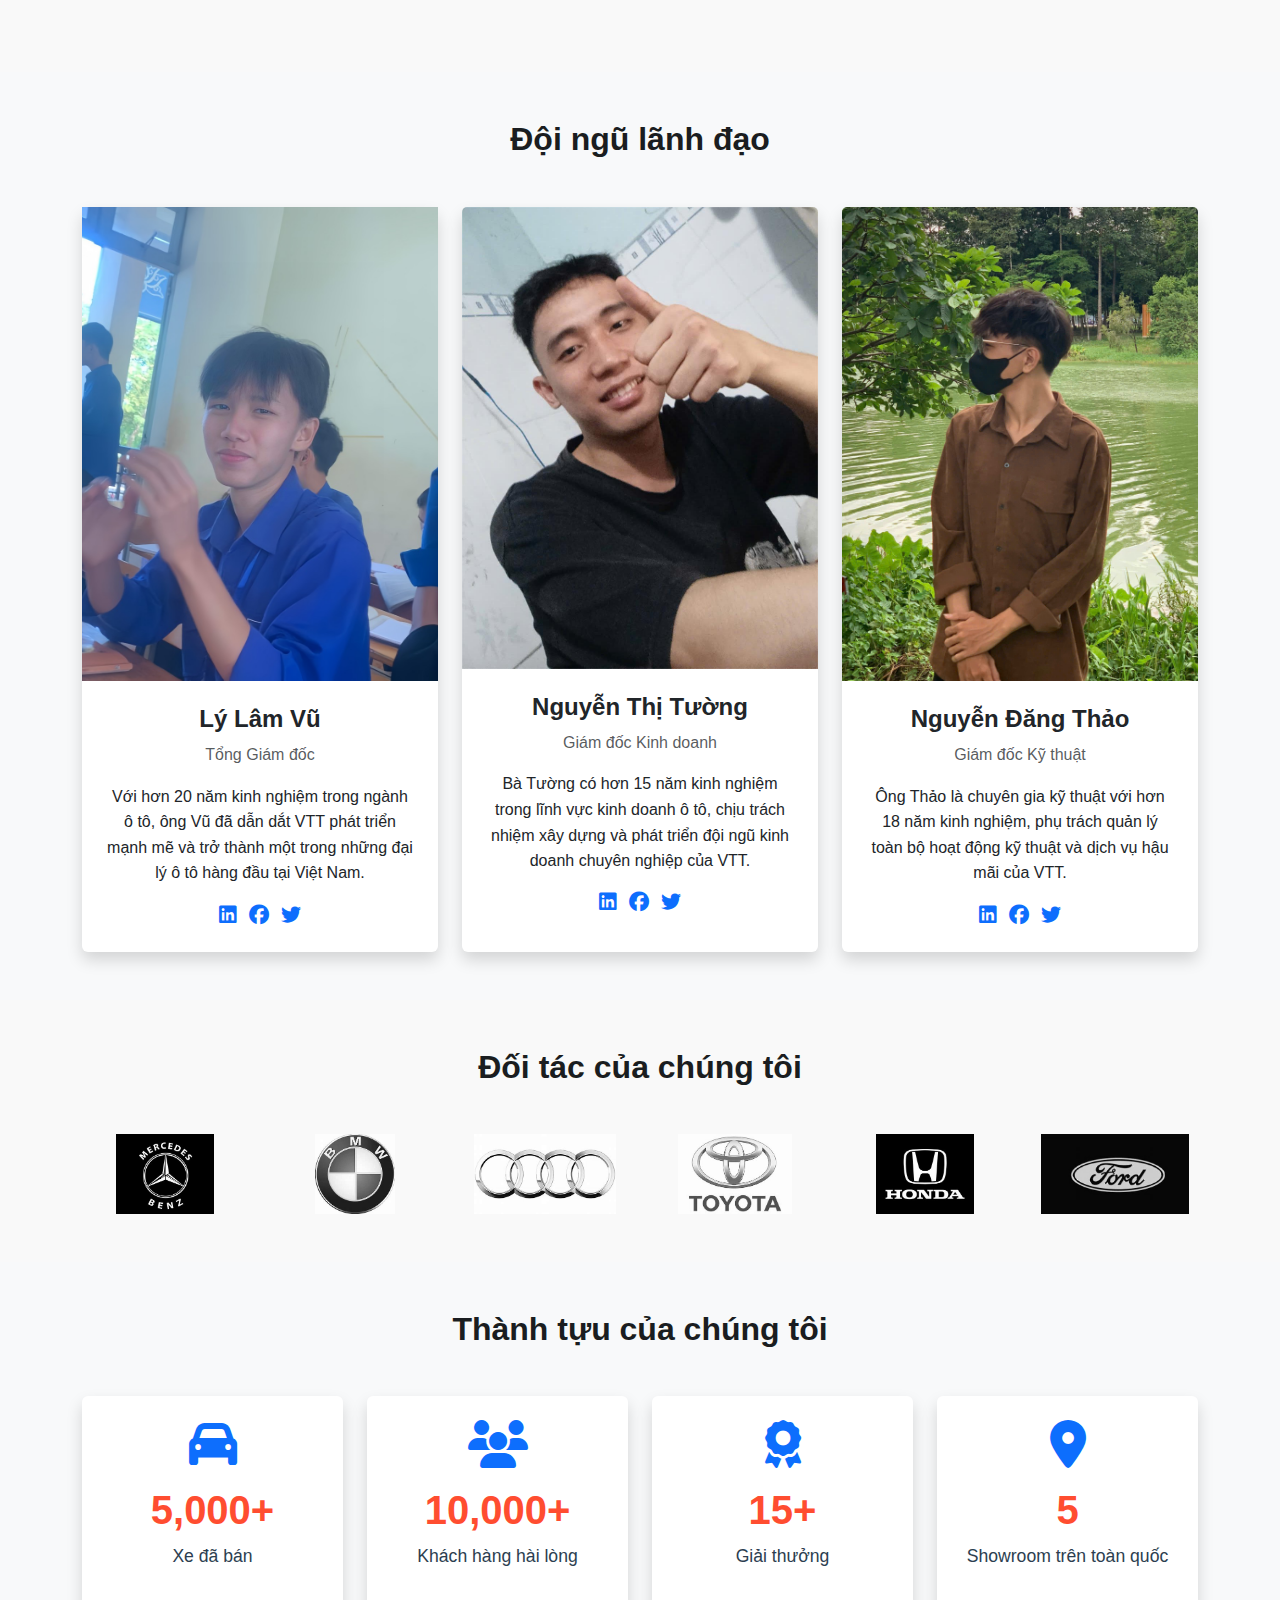
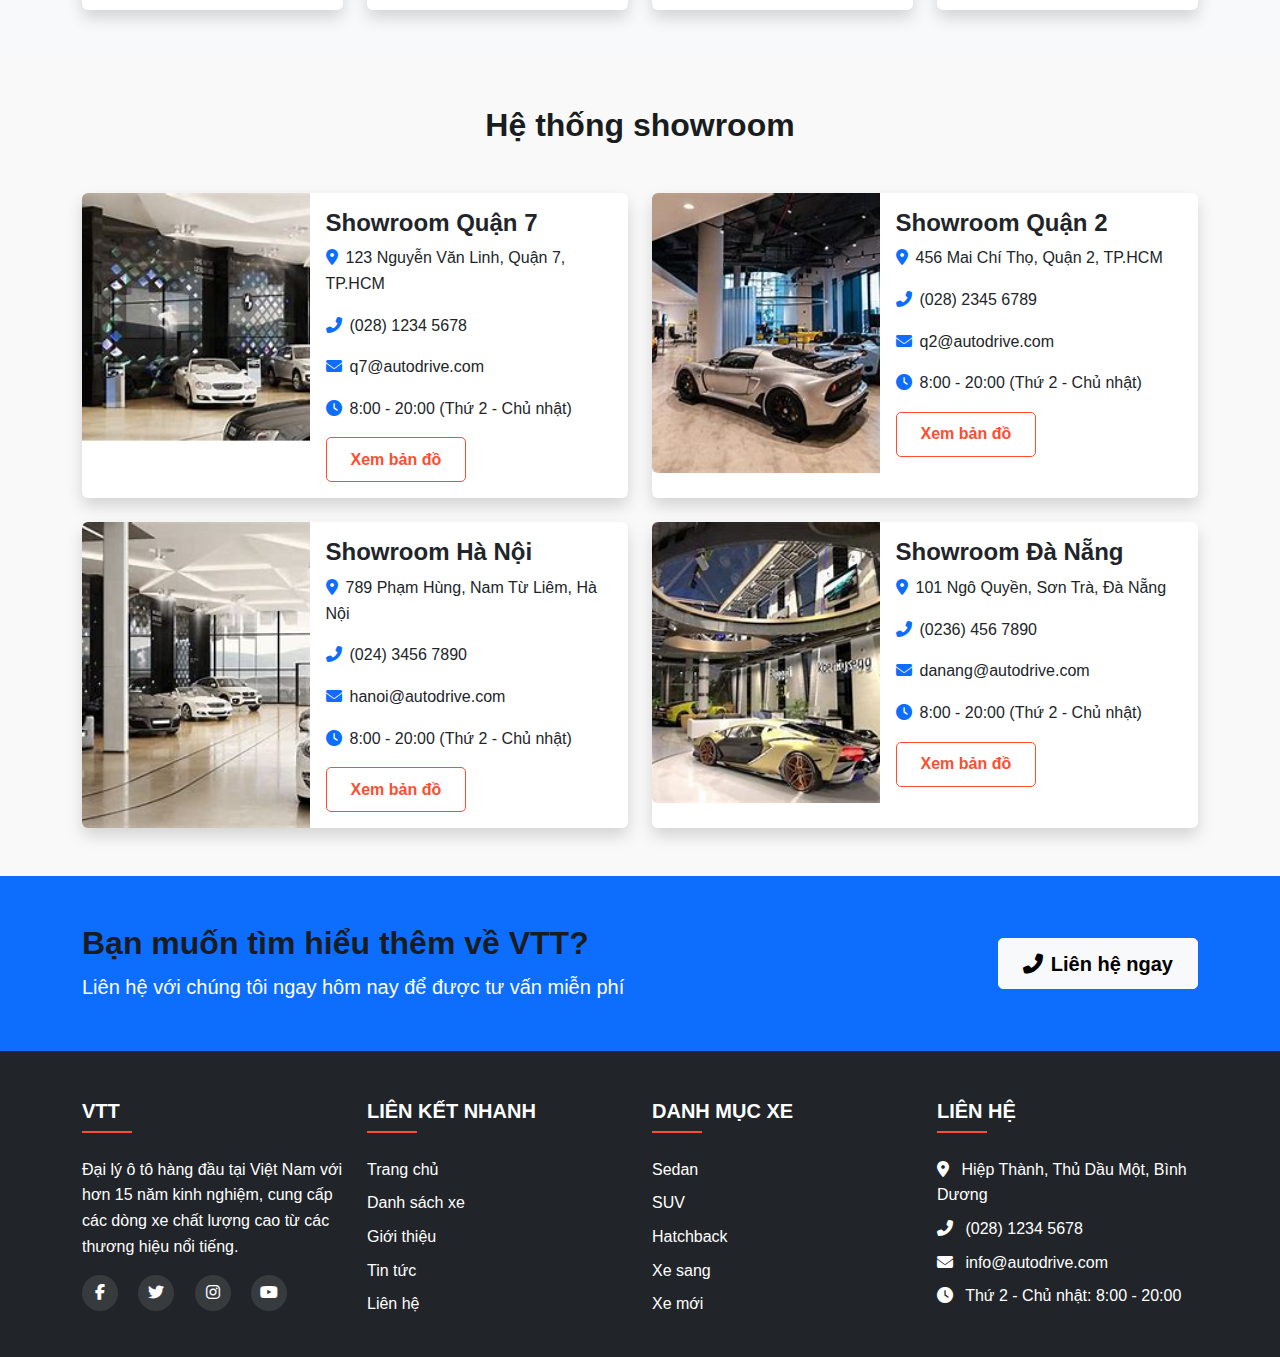
==== commit 0546cacb: "...." ====
--- a/about.html
+++ b/about.html
@@ -5,9 +5,9 @@
     <meta name="viewport" content="width=device-width, initial-scale=1.0" />
     <meta
       name="description"
-      content="Giới thiệu về AutoDrive - Đại lý ô tô uy tín hàng đầu Việt Nam với hơn 15 năm kinh nghiệm trong lĩnh vực kinh doanh xe hơi"
+      content="Giới thiệu về VTT - Đại lý ô tô uy tín hàng đầu Việt Nam với hơn 15 năm kinh nghiệm trong lĩnh vực kinh doanh xe hơi"
     />
-    <title>Giới thiệu - AutoDrive</title>
+    <title>Giới thiệu - VTT</title>
     <link
       href="https://cdn.jsdelivr.net/npm/bootstrap@5.3.0/dist/css/bootstrap.min.css"
       rel="stylesheet"
@@ -45,8 +45,7 @@
       <nav class="navbar navbar-expand-lg navbar-dark navbar-custom fixed-top">
         <div class="container">
           <a class="navbar-brand" href="index.html">
-            <span class="brand-auto">Auto</span
-            ><span class="brand-drive">Drive</span>
+            <h1 class="logo-web">VTT</h1>
           </a>
           <button
             class="navbar-toggler"
@@ -173,7 +172,7 @@
           <div class="col-lg-6 mb-4 mb-lg-0">
             <img
               src="./imgs/car-showroom.jpg"
-              alt="AutoDrive Showroom"
+              alt="VTT Showroom"
               class="img-fluid rounded shadow"
               onerror="this.src='/placeholder.svg?height=300&width=500';this.onerror='';"
             />
@@ -326,8 +325,8 @@
                 <p class="text-muted">Tổng Giám đốc</p>
                 <p class="card-text">
                   Với hơn 20 năm kinh nghiệm trong ngành ô tô, ông Vũ đã dẫn dắt
-                  AutoDrive phát triển mạnh mẽ và trở thành một trong những đại
-                  lý ô tô hàng đầu tại Việt Nam.
+                  VTT phát triển mạnh mẽ và trở thành một trong những đại lý ô
+                  tô hàng đầu tại Việt Nam.
                 </p>
                 <div class="social-links mt-3">
                   <a href="#" class="me-2"
@@ -426,7 +425,7 @@
                 <div class="col-4 col-md-2">
                   <img
                     src="./imgs/Logo_car/BMW.jpg"
-                    alt="BMW - Đối tác chính thức của AutoDrive"
+                    alt="BMW - Đối tác chính thức của VTT"
                     class="img-fluid"
                     onerror="this.src='/placeholder.svg?height=300&width=500';this.onerror='';"
                   />
@@ -434,7 +433,7 @@
                 <div class="col-4 col-md-2">
                   <img
                     src="./imgs/Logo_car/audi.jpg"
-                    alt="Audi - Đối tác chính thức của AutoDrive"
+                    alt="Audi - Đối tác chính thức của VTT"
                     class="img-fluid"
                     onerror="this.src='/placeholder.svg?height=300&width=500';this.onerror='';"
                   />
@@ -442,7 +441,7 @@
                 <div class="col-4 col-md-2">
                   <img
                     src="./imgs/Logo_car/toyota.jpg"
-                    alt="Toyota - Đối tác chính thức của AutoDrive"
+                    alt="Toyota - Đối tác chính thức của VTT"
                     class="img-fluid"
                     onerror="this.src='/placeholder.svg?height=300&width=500';this.onerror='';"
                   />
@@ -450,7 +449,7 @@
                 <div class="col-4 col-md-2">
                   <img
                     src="./imgs/Logo_car/honda.jpg"
-                    alt="Honda - Đối tác chính thức của AutoDrive"
+                    alt="Honda - Đối tác chính thức của VTT"
                     class="img-fluid"
                     onerror="this.src='/placeholder.svg?height=300&width=500';this.onerror='';"
                   />
@@ -458,7 +457,7 @@
                 <div class="col-4 col-md-2">
                   <img
                     src="./imgs/Logo_car/ford.jpg"
-                    alt="Ford - Đối tác chính thức của AutoDrive"
+                    alt="Ford - Đối tác chính thức của VTT"
                     class="img-fluid"
                     onerror="this.src='/placeholder.svg?height=300&width=500';this.onerror='';"
                   />
@@ -705,7 +704,7 @@
       <div class="container">
         <div class="row align-items-center">
           <div class="col-lg-8 mb-4 mb-lg-0">
-            <h2 class="fw-bold">Bạn muốn tìm hiểu thêm về AutoDrive?</h2>
+            <h2 class="fw-bold">Bạn muốn tìm hiểu thêm về VTT?</h2>
             <p class="lead mb-0">
               Liên hệ với chúng tôi ngay hôm nay để được tư vấn miễn phí
             </p>
@@ -724,7 +723,7 @@
       <div class="container">
         <div class="row">
           <div class="col-lg-3 col-md-6 mb-4 mb-md-0">
-            <h5 class="text-uppercase mb-4">AutoDrive</h5>
+            <h5 class="text-uppercase mb-4">VTT</h5>
             <p>
               Đại lý ô tô hàng đầu tại Việt Nam với hơn 15 năm kinh nghiệm, cung
               cấp các dòng xe chất lượng cao từ các thương hiệu nổi tiếng.
@@ -821,8 +820,8 @@
             <h5 class="text-uppercase mb-4">Liên hệ</h5>
             <ul class="list-unstyled">
               <li class="mb-2">
-                <i class="fas fa-map-marker-alt me-2"></i> 123 Nguyễn Văn Linh,
-                Quận 7, TP.HCM
+                <i class="fas fa-map-marker-alt me-2"></i> Hiệp Thành, Thủ Dầu
+                Một, Bình Dương
               </li>
               <li class="mb-2">
                 <i class="fas fa-phone-alt me-2"></i> (028) 1234 5678
--- a/css/styles.css
+++ b/css/styles.css
@@ -688,6 +688,9 @@
   margin: 0 auto 20px;
 }
 
+.fix-anh {
+  object-fit: cover;
+}
 /* Responsive Styles */
 @media (max-width: 992px) {
   #hero-carousel .carousel-caption h1 {
